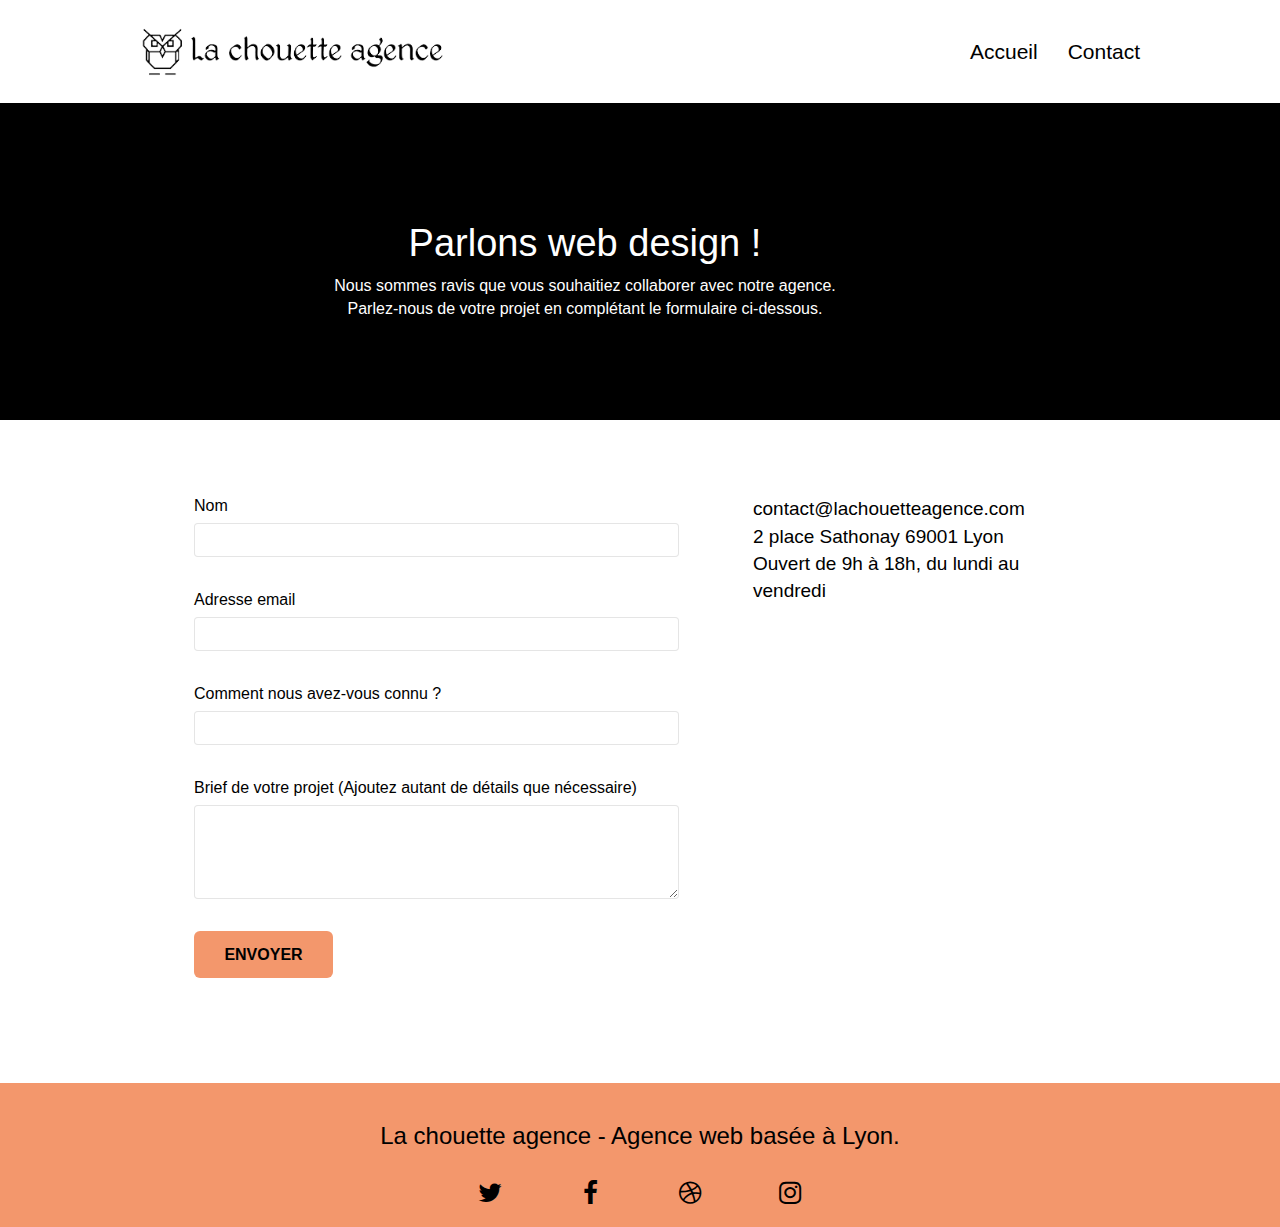
==== la-chouette-agence-contact.html @ 4a29dbff "renommer fichier page2 en la chouette agence contact" ====
<!DOCTYPE html>
<html lang="fr">
<head>
	<meta charset="utf-8">
	<meta name="description" content="La chouette agence est une agence de web design qui aide les entreprise a devenir attractives et visibles sur internet.">
	<meta name="viewport" content="width=device-width, initial-scale=1.0, viewport-fit=cover">
	<link rel="shortcut icon" type="image/png" href="favicon.jpg">

	<link rel="stylesheet" type="text/css" href="./css/bootstrap.min.css">
	<link rel="stylesheet" type="text/css" href="style.css">
	<link rel="stylesheet" type="text/css" href="./css/font-awesome.min.css">
	<link rel="stylesheet" type="text/css" href="./css/et-line.min.css">


	<script src="./js/jquery-2.1.0.min.js"></script>
	<script src="./js/bootstrap.min.js"></script>
	<script src="./js/blocs.min.js"></script>
	<script src="./js/jqBootstrapValidation.js"></script>
	<script src="./js/formHandler.js"></script>
	<title>La Chouette Agence - Contact</title>


	<!-- Analytics -->

	<!-- Analytics END -->

</head>
<body>
<!-- Principal conteneur -->
<div class="page-container">

	<!-- bloc-0 -->
	<header class="bloc bgc-white l-bloc d-initial" id="bloc-0">
		<div class="container bloc-sm">
			<nav class="navbar row">
				<div class="navbar-header">
					<a class="navbar-brand" href="index.html"><img src="img/la-chouette-agence.png" alt="la chouette agence web design à Lyon"/></a>
				</div>
				<div class="collapse navbar-collapse navbar-1 special-dropdown-nav">
					<ul class="nav nav-flex">
						<li>
							<a href="index.html" title="acceuil">Accueil</a>
						</li>
						<li>
							<a href="page2.html" title="contactez-nous">Contact</a>
						</li>
					</ul>
				</div>
			</nav>
		</div>
	</header>
	<!-- bloc-0 END -->

	<!-- bloc-6 -->
	<section class="bloc bg-dots-bg bg-repeat bgc-atomic-tangerine d-bloc bloc-bg-texture texture-paper" id="bloc-6">
		<div class="bloc-lg d-flex">
			<div class="row">
				<div class="col-sm-12">
					<h1 class="text-center hero-bloc-text tc-white">
						Parlons web design !
					</h1>
					<p class="text-center mg-lg tc-white tight-width-whitespace">
						Nous sommes ravis que vous souhaitiez collaborer avec notre agence.<br>
						Parlez-nous de votre projet en complétant le formulaire ci-dessous.
					</p>
				</div>
			</div>
		</div>
	</section>
	<!-- bloc-6 END -->

	<!-- bloc-7 -->
	<div class="bloc bgc-white l-bloc" id="bloc-7">
		<div class="container bloc-lg container-padding">
			<div class="row row-flex">
				<div class="col-sm-6 float">
					<form id="form_1" class="form-horizontal" novalidate success-msg="Your message has been sent." fail-msg="Sorry it seems that our mail server is not responding, Sorry for the inconvenience!">
						<div class="form-group">
							<label for="name">
								Nom
							</label>
							<input id="name" class="form-control" required />
						</div>
						<div class="form-group">
							<label for="email">
								Adresse email
							</label>
							<input id="email" class="form-control" type="email" required />
						</div>
						<div class="form-group">
							<label for="input_504">
								Comment nous avez-vous connu ?
							</label>
							<input class="form-control" type="email" required id="input_504" />
						</div>
						<div class="form-group">
							<label for="message">
								Brief de votre projet (Ajoutez autant de détails que nécessaire)<br>
							</label><textarea id="message" class="form-control" rows="4" cols="50" required></textarea>
						</div>
						<button class="bloc-button btn btn-lg btn-block cta-hero btn-atomic-tangerine" type="submit">
							Envoyer
						</button>
					</form>
				</div>
				<div class="col-sm-6 row-width">
					<p class="row-size">
						contact@lachouetteagence.com<br>2 place Sathonay 69001 Lyon<br>Ouvert de 9h à 18h, du lundi au vendredi
					</p>
				</div>
			</div>
		</div>
	</div>
	<!-- bloc-7 END -->

	<!-- ScrollToTop Button -->
	<a class="bloc-button btn btn-d scrollToTop" onclick="scrollToTarget('1')"><span class="fa fa-chevron-up"></span></a>
	<!-- ScrollToTop Button END-->


	<!-- Footer - bloc-8 -->
	<footer class="bloc bgc-atomic-tangerine d-bloc" id="bloc-8">
		<div class="container bloc-sm">
			<div class="row mb">
				<div class="col-sm-12">
					<h1 class="text-center black fs">
						La chouette agence - Agence web basée à Lyon.<br>
					</h1>
					<div class="row row-no-gutters social fs-3">
						<div class="col-sm-3">
							<div class="text-center">
								<a class="social" title="twitter" href="https://www.twitter.com"><span class="fa fa-twitter icon-md"></span></a>
							</div>
						</div>
						<div class="col-sm-3">
							<div class="text-center">
								<a class="social"  title="facebook" href="https://www.facebook.com"><span class="fa fa-facebook icon-md"></span></a>
							</div>
						</div>
						<div class="col-sm-3">
							<div class="text-center">
								<a class="social" title="dribbble" href="https://www.dribbble.com"><span class="fa fa-dribbble icon-md"></span></a>
							</div>
						</div>
						<div class="col-sm-3">
							<div class="text-center">
								<a class="social" title="instagram" href="https://www.instagram.com"><span class="fa fa-instagram icon-md"></span></a>
							</div>
						</div>
					</div>
				</div>
			</div>
		</div>
	</footer>
	<!-- Footer - bloc-8 END -->

</div>
<!-- Principal conteneur END -->


</body>
</html>
---- style.css ----
body {
    margin: 0;
    padding: 0;
    background: #FFF;
    overflow-x: hidden;
    -webkit-font-smoothing: antialiased;
    -moz-osx-font-smoothing: grayscale;
}
@font-face {
    font-display: swap;
}
a,
button {
    transition: all .3s ease-in-out;
    outline: none!important;
    text-decoration: none;
}

a:hover {
    text-decoration: none;
    cursor: pointer;
}

a:focus{
    color: #23527c;
    border: 1px solid;
}

ul{
    list-style: none;
}

header{
    display: flex;
    justify-content: space-around;
}

#page-loading-blocs-notifaction {
    position: fixed;
    top: 0;
    bottom: 0;
    width: 100%;
    z-index: 100000;
    background: #FFFFFF;
}

.bloc {
    width: 100%;
    clear: both;
    background: 50% 50% no-repeat;
    padding: 0 50px;
    -webkit-background-size: cover;
    -moz-background-size: cover;
    -o-background-size: cover;
    background-size: cover;
    position: relative;
}

.bloc .container {
    padding-left: 0;
    padding-right: 0;
}

.bloc-lg {
    padding: 100px 50px;
}

.bloc-md {
    padding: 50px;
}

.bloc-sm {
    padding: 20px 50px;
}

.bg-center,
.bg-l-edge,
.bg-r-edge,
.bg-t-edge,
.bg-b-edge,
.bg-tl-edge,
.bg-bl-edge,
.bg-tr-edge,
.bg-br-edge,
.bg-repeat {
    -webkit-background-size: auto!important;
    -moz-background-size: auto!important;
    -o-background-size: auto!important;
    background-size: auto!important;
}

.bg-repeat {
    background: repeat;
}

.bg-t-edge {
    background: top no-repeat;
}

.bloc-bg-texture::before {
    content: "";
    background-size: 2px 2px;
    position: absolute;
    top: 0;
    bottom: 0;
    left: 0;
    right: 0;
}

.texture-paper::before {
    background: url("img/texture-paper.png");
    background-size: 280px 280px;
}

.b-parallax {
    background-attachment: fixed;
}

.d-bloc {
    color: rgb(255, 255, 255);
}

.d-bloc button:hover {
    color: rgba(255, 255, 255, .9);
}

.d-bloc .icon-round,
.d-bloc .icon-square,
.d-bloc .icon-rounded,
.d-bloc .icon-semi-rounded-a,
.d-bloc .icon-semi-rounded-b {
    border-color: rgba(255, 255, 255, .9);
}

.d-bloc .divider-h span {
    border-color: rgba(255, 255, 255, .2);
}

.d-bloc .a-btn,
.d-bloc .navbar a,
.d-bloc .navbar-brand,
.d-bloc a .icon-sm,
.d-bloc a .icon-md,
.d-bloc a .icon-lg,
.d-bloc a .icon-xl,
.d-bloc h1 a,
.d-bloc h2 a,
.d-bloc h3 a,
.d-bloc h4 a,
.d-bloc h5 a,
.d-bloc h6 a,
.d-bloc p a {
    color: #000;
}

.d-bloc .a-btn:hover,
.d-bloc .navbar a:hover,
.d-bloc .navbar-brand:hover,
.d-bloc a:hover .icon-sm,
.d-bloc a:hover .icon-md,
.d-bloc a:hover .icon-lg,
.d-bloc a:hover .icon-xl,
.d-bloc h1 a:hover,
.d-bloc h2 a:hover,
.d-bloc h3 a:hover,
.d-bloc h4 a:hover,
.d-bloc h5 a:hover,
.d-bloc h6 a:hover,
.d-bloc p a:hover {
    color: rgba(255, 255, 255, 1);
}

.d-bloc .navbar-toggle .icon-bar {
    background: rgba(255, 255, 255, 1);
}

.d-bloc .btn-wire,
.d-bloc .btn-wire:hover {
    color: rgba(255, 255, 255, 1);
    border-color: rgba(255, 255, 255, 1);
}

.d-bloc .panel {
    color: rgba(0, 0, 0, .5);
}

.d-bloc .panel button:hover {
    color: rgba(0, 0, 0, .7);
}

.d-bloc .panel icon {
    border-color: rgba(0, 0, 0, .7);
}

.d-bloc .panel .divider-h span {
    border-color: rgba(0, 0, 0, .1);
}

.d-bloc .panel .a-btn {
    color: rgba(0, 0, 0, .6);
}

.d-bloc .panel .a-btn:hover {
    color: rgba(0, 0, 0, 1);
}

.d-bloc .panel .btn-wire,
.d-bloc .panel .btn-wire:hover {
    color: rgba(0, 0, 0, .7);
    border-color: rgba(0, 0, 0, .3);
}

.d-bloc .panel,
.l-bloc {
    color: rgba(0, 0, 0, .73);
}

.d-bloc .panel button:hover,
.l-bloc button:hover {
    color: rgba(0, 0, 0, .7);
}

.l-bloc .icon-round,
.l-bloc .icon-square,
.l-bloc .icon-rounded,
.l-bloc .icon-semi-rounded-a,
.l-bloc .icon-semi-rounded-b {
    border-color: rgba(0, 0, 0, .7);
}

.d-bloc .panel .divider-h span,
.l-bloc .divider-h span {
    border-color: rgba(0, 0, 0, .1);
}

.d-bloc .panel .a-btn,
.l-bloc .a-btn,
.l-bloc .navbar a,
.l-bloc .navbar-brand,
.l-bloc a .icon-sm,
.l-bloc a .icon-md,
.l-bloc a .icon-lg,
.l-bloc a .icon-xl,
.l-bloc h1 a,
.l-bloc h2 a,
.l-bloc h3 a,
.l-bloc h4 a,
.l-bloc h5 a,
.l-bloc h6 a,
.l-bloc p a {
    color: #000;
}

.d-bloc .panel .a-btn:hover,
.l-bloc .a-btn:hover,
.l-bloc .navbar a:hover,
.l-bloc .navbar-brand:hover,
.l-bloc a:hover .icon-sm,
.l-bloc a:hover .icon-md,
.l-bloc a:hover .icon-lg,
.l-bloc a:hover .icon-xl,
.l-bloc h1 a:hover,
.l-bloc h2 a:hover,
.l-bloc h3 a:hover,
.l-bloc h4 a:hover,
.l-bloc h5 a:hover,
.l-bloc h6 a:hover,
.l-bloc p a:hover {
    color: rgba(0, 0, 0, 1);
}

.l-bloc .navbar-toggle .icon-bar {
    color: rgba(0, 0, 0, .6);
}

.d-bloc .panel .btn-wire,
.d-bloc .panel .btn-wire:hover,
.l-bloc .btn-wire,
.l-bloc .btn-wire:hover {
    color: rgba(0, 0, 0, .7);
    border-color: rgba(0, 0, 0, .3);
}

.voffset {
    margin-top: 30px;
}

.voffset-lg {
    margin-top: 80px;
}

.row-no-gutters {
    margin-right: 0;
    margin-left: 0;
}

.row.row-no-gutters > [class^="col-"],
.row.row-no-gutters > [class*=" col-"] {
    padding-right: 0;
    padding-left: 0;
}

#bloc-1-hero h1 {
    font-size: 32px;
}

.navbar {
    margin-bottom: 0;
    z-index: 1;
}

.navbar-brand {
    height: auto;
    padding: 3px 15px;
    font-size: 25px;
    font-weight: normal;
    font-weight: 600;
    line-height: 44px;
}

.navbar-brand img {
    max-height: 200px;
    margin: 0 5px 0 0;
    display: inline;
    width: 303px;
    height: 55px;
    object-fit: cover;
}

.navbar-brand img[src$=svg] {
    min-width: 100px;
}

.nav-center .navbar-brand img {
    margin: 0;
}

.navbar .nav {
    padding-top: 2px;
    margin-right: -16px;
    float: right;
    z-index: 1;
}

.nav > li {
    float: left;
    margin-top: 4px;
    font-size: 16px;
}

.navbar-nav .open .dropdown-menu > li > a {
    text-align: inherit;
}

.nav > li a:hover,
.nav > li a:focus {
    background: transparent;
}

.nav-flex{
    display: flex;
    width: 200px;
    justify-content: space-between;
}

.nav-flex a{
    padding: 15px 15px;
    font-size: 21px;
}

.nav-flex a:focus{
    color: #5cb85c;
}

.nav-content{
    display: flex;
    justify-content: space-between;
}
.navbar-toggle {
    margin: 10px 10px 0 0;
    border: 0;
}

.navbar-toggle:hover {
    background: transparent!important;
}

.navbar-toggle .icon-bar {
    background-color: rgba(0, 0, 0, .5);
    width: 26px;
}

.nav-invert .navbar .nav {
    float: left;
}

.nav-invert .navbar-header,
.nav-invert .navbar-brand {
    float: right;
    position: relative;
    z-index: 2;
}

footer{
    display: flex;
    justify-content: center;
}


@media (min-width: 768px) {
    .site-navigation {
        position: absolute;
        top: 50%;
        right: 20px;
        transform: translate(0, -50%);
        -webkit-transform: translateY(-50%);
    }
    .nav > li .dropdown-menu a,
    .nav > li .dropdown-menu a:hover {
        color: #484848;
    }
    .nav-invert .site-navigation {
        left: 0;
        right: 0;
    }
    .nav-center {
        text-align: center;
    }
    .nav-center .navbar-header {
        width: 100%;
    }
    .nav-center .navbar-header,
    .nav-center .navbar-brand,
    .nav-center .nav > li {
        float: none;
        display: inline-block;
    }
    .nav-center .site-navigation {
        position: relative;
        width: 100%;
        right: 0;
        margin-right: 0;
        margin-top: 20px;
    }
    .nav-center.mini-nav .navbar-toggle {
        float: none;
        margin: 10px auto 0;
    }
}

.nav > li > .dropdown a {
    background: none!important;
    display: block;
    padding: 14px 15px;
}

nav .caret {
    margin: 0 5px;
}

.dropdown-menu .dropdown-menu {
    top: -8px;
    left: 100%;
}

.dropdown-menu .dropmenu-flow-right {
    top: 100%;
    left: 0;
    margin-left: -1px;
    border-top-left-radius: 0;
    border-top-right-radius: 0;
}

.dropdown-menu .dropdown span {
    border: 4px solid transparent;
    border-left-color: black;
    margin: 6px -5px 0 0!important;
    float: right;
}

.mg-md {
    margin-top: 10px;
    margin-bottom: 20px;
}

.mg-lg {
    margin-top: 10px;
    margin-bottom: 40px;
}

.btn {
    margin: 0 5px 5px 0;
}

.btn.pull-right {
    margin: 0 0 5px 5px;
}

.btn-d,
.btn-d:hover,
.btn-d:focus {
    color: #FFF;
    background: rgba(0, 0, 0, .3);
}

button {
    outline: none!important;
}

.btn-rd {
    border-radius: 40px;
}

.btn-clean {
    border: 1px solid rgba(0, 0, 0, .08);
    border-bottom-color: rgba(0, 0, 0, .1);
    text-shadow: 0 1px 0 rgba(0, 0, 1, .1);
    box-shadow: 0 1px 3px rgba(0, 0, 1, .25), inset 0 1px 0 0 rgba(255, 255, 255, .15);
}

.icon-md {
    font-size: 26px!important;
}

.icon-lg {
    font-size: 60px!important;
}

.sm-shadow {
    text-shadow: 0 1px 2px rgba(0, 0, 0, .3);
}

.panel-sq,
.panel-sq .panel-heading,
.panel-sq .panel-footer {
    border-radius: 0;
}

.panel-rd {
    border-radius: 30px;
}

.panel-rd .panel-heading {
    border-radius: 29px 29px 0 0;
}

.panel-rd .panel-footer {
    border-radius: 0 0 29px 29px;
}

.form-control {
    border-color: rgba(0, 0, 0, .1);
    box-shadow: none;
}

.scrollToTop {
    width: 40px;
    height: 40px;
    position: fixed;
    bottom: 20px;
    right: 20px;
    opacity: 0;
    z-index: 500;
    transition: all .3s ease-in-out;
}

.scrollToTop span {
    margin-top: 6px;
}

.showScrollTop {
    font-size: 14px;
    opacity: 1;
}

a[data-lightbox] {
    position: relative;
    display: block;
    text-align: center;
}

a[data-lightbox]:hover::before {
    content: "+";
    font-family: "HelveticaNeue-Light", "Helvetica Neue Light", "Helvetica Neue", Helvetica, Arial;
    font-size: 32px;
    width: 50px;
    height: 50px;
    margin-left: -25px;
    border-radius: 50%;
    background: rgba(0, 0, 0, .6);
    color: #FFF;
    font-weight: 100;
    z-index: 1;
    position: absolute;
    top: 50%;
    transform: translateY(-50%);
    -webkit-transform: translateY(-50%);
}

a[data-lightbox]:hover img {
    opacity: 0.6;
    -webkit-animation-fill-mode: none;
    animation-fill-mode: none;
}

#lightbox-modal {
    display: flex;
    align-items: center;
}

#lightbox-modal .modal-dialog {
    width: 90%;
    max-width: 900px;
    margin: 0 auto 0;
}

#lightbox-modal .modal-dialog img {
    max-height: 90vh;
    margin: 0 auto;
}

.lightbox-caption {
    padding: 20px;
    color: #FFF;
    background: rgba(0, 0, 0, .5);
    position: absolute;
    left: 15px;
    right: 15px;
    bottom: 5px;
}

.close-lightbox {
    color: #FFF;
    font-size: 30px;
    position: absolute;
    top: 20px;
    right: 20px;
    z-index: 20;
    background: rgba(0, 0, 0, .5);
    border: none;
    line-height: 30px;
    padding: 0 9px 5px;
    opacity: 0.3;
}

.close-lightbox:hover,
.next-lightbox:hover,
.prev-lightbox:hover {
    opacity: 1.0;
    color: #FFF;
}

.next-lightbox,
.prev-lightbox {
    font-size: 20px;
    color: rgba(255, 255, 255, .9);
    background: rgba(0, 0, 0, .5);
    transition: all .2s ease-in-out;
    position: absolute;
    top: 45%;
    z-index: 1;
    opacity: 0.4;
}

.next-lightbox {
    padding: 6px 8px 1px 13px;
    right: 25px;
}

.prev-lightbox {
    padding: 6px 13px 1px 10px;
    left: 25px;
}

.snapshot-lb .modal-body {
    padding-bottom: 45px;
}

.snapshot-lb .lightbox-caption {
    padding: 0;
    color: rgba(0, 0, 0, .5);
    background: none;
}

h1,
h2,
h3,
h4,
h5,
h6,
p,
label,
.btn,
a {
    font-family: "helvetica";
    font-weight: 400;
    color: #000;
}

.container {
    max-width: 1000px;
}

.hero-bloc-text {
    font-size: 38px;
}

.hero-bloc-text-sub {
    font-size: 36px;
}

.statement-bloc-text {
    line-height: 26px;
    font-style: italic;
    font-size: 20px;
    text-align: center;
    font-weight: lighter;
    max-width: 520px;
    margin: auto auto auto auto;
}

p {
    font-size: 16px;
}

.tight-width-whitespace {
    max-width: 600px;
    margin: auto auto auto auto;
}

.h1 {
    font-size: 20px;
    font-family: "Open Sans";
}

.cta-hero {
    margin-top: 22px;
    color: #FFFFFF!important;
    text-transform: uppercase;
    padding: 12px 28px 12px 28px;
    font-size: 16px;
    font-weight: 700;
}

.mb{
 margin-bottom: 0 !important;
}

.bold{
    font-weight: bold;
}
.social {
    max-width: 400px;
    margin: auto auto auto auto;
}

h2 {
    font-size: 22px;
    line-height: 1.4em;
}

h3 {
    font-size: 15px;
    text-transform: uppercase;
    font-weight: 700;
    color: #333333!important;
}

.med-width-whitespace {
    max-width: 800px;
    margin: auto auto auto auto;
    box-shadow: 0 0 0 #000000;
}

h1 {
    color: #000000 !important;
}
.fs{
    font-size: 24px;
    margin-bottom: 30px;
}

h4 {
    color: #333333!important;
}

.icons {
    margin-bottom: 14px;
    margin-top: 24px;
}

.paddtop{
    padding-top: 50px;
}

.d-flex{
    display: flex;
    justify-content: center;
    width: 1070px;
}

.d-initial{
    display: inherit;
}

.marg{
    margin:0;
}

.white {
    color: #FFFFFF;
}

.portfolio-thumb {
    margin-bottom: 24px;
    width: 270px;
    height: 163px;
    object-fit: cover;
}

.portfolio-row {
    margin-bottom: 44px;
    margin-top: 50px;
}

.avatar {
    box-shadow: 0 4px 9px rgba(0, 0, 0, 0.3);
}

.black-background {
    background-color: #AD9E71;
    padding: 40px 40px 40px 40px;
}

.bold-link {
    font-weight: 900;
}

.bgc-white {
    background-color: #FFFFFF;
}

.tc-black{
    color:#000 !important;
    font-size: 40px;
}

.bgc-atomic-tangerine {
    background-color: #F3976C;
}

.tc-white{
    color: #FFF !important;
}

.black{
    color: #000;
}

.form-group{
    margin-bottom: 22px;
    margin-right: 0 !important;
    margin-left: 0 !important;
}

.row-flex{
    display: flex;
    justify-content: space-between;
}

.container-padding{
    padding-top: 75px;
}

.float{
    float: left;
}

.row-size{
    font-size: 19px;
}

.ms{
    margin-left: 22px;
}

.row-width{
    width: 353px;
    padding: 0 5px;
}

.btn-lg{
    background: #F3976C !important;
    color: #000 !important;
    font-size: 16px !important;
    width: 139px;
}

.btn-atomic-tangerine:hover {
    background: #c27956!important;
    color: #000 !important;
}

.ltc-white {
    color: #000 !important;
}

.ltc-white:hover {
    color: #cccccc!important;
}

.ltc-atomic-tangerine {
    color: #F3976C!important;
}

.ltc-atomic-tangerine:hover {
    color: #c27956!important;
}

.icon-dark-slate-blue {
    color: #364577!important;
    border-color: #364577!important;
}

.bg-dots-bg {
    background-image: url("img/dots-bg.png");
    background-color: #000;
}

.bg-lines-h2-bg {
    background-image: url("img/lines-h2-bg.png");
}

.bg-banniere {
    background-image: url("img/la-chouette-agence-banniere.jpg");
    background-color: #000;
}

.bg-presentation {
    background-image: url("img/image-de-presentation.jpg");
}
footer li{
    list-style: none;
}
@media (max-width: 1024px) {
    .bloc {
        padding-left: 20px;
        padding-right: 20px;
    }
    .bloc.full-width-bloc,
    .bloc-tile-2.full-width-bloc .container,
    .bloc-tile-3.full-width-bloc .container,
    .bloc-tile-4.full-width-bloc .container {
        padding-left: 0;
        padding-right: 0;
    }
}

@media (max-width: 992px) and (min-width: 768px) {
    .navbar .nav {
        max-width: 80%
    }
    .nav-center.navbar .nav {
        max-width: 100%
    }
}

@media only screen and (min-device-width: 768px) and (max-device-width: 1024px) and (orientation: landscape) {
    .b-parallax {
        background-attachment: scroll;
    }
}

@media only screen and (min-device-width: 1024px) and (max-device-width: 1366px) and (-webkit-min-device-pixel-ratio: 1.5) {
    .b-parallax {
        background-attachment: scroll;
    }
}

@media (max-width: 991px) {
    .container {
        width: 100%;
    }
    .b-parallax {
        background-attachment: scroll;
    }
    .page-container,
    #hero-bloc {
        overflow-x: hidden;
        position: relative;
    }
    .bloc {
        padding-left: constant(safe-area-inset-left);
        padding-right: constant(safe-area-inset-right);
    }
    .bloc-group,
    .bloc-group .bloc {
        display: block;
        width: 100%;
    }
    .bloc-fill-screen .fill-bloc-top-edge,
    .bloc-fill-screen .fill-bloc-bottom-edge {
        padding: 0 constant(safe-area-inset-right) 0 constant(safe-area-inset-left);
    }
}

@media (max-width: 767px) {
    .page-container {
        overflow-x: hidden;
        position: relative;
    }
    h1,
    h2,
    h3,
    h4,
    h5,
    h6,
    p,
    #disqus_thread {
        padding-left: 10px!important;
        padding-right: 10px!important;
    }
    .b-parallax {
        background-attachment: scroll;
    }
    .navbar .nav {
        padding-top: 0;
        border-top: 1px solid rgba(0, 0, 0, .2);
        float: none!important;
    }
    .navbar.row {
        margin-left: 0;
        margin-right: 0;
    }
    .site-navigation {
        position: inherit;
        transform: none;
        -webkit-transform: none;
        -ms-transform: none;
    }
    .nav > li {
        margin-top: 0;
        border-bottom: 1px solid rgba(0, 0, 0, .1);
        background: rgba(0, 0, 0, .05);
        text-align: left;
        padding-left: 15px;
        width: 100%;
    }
    .nav > li:hover {
        background: rgba(0, 0, 0, .08);
    }
    .dropdown .dropdown a .caret {
        float: none;
        margin: 5px 0 0 10px!important;
        border: 4px solid transparent;
        border-top-color: black;
    }
    #hero-bloc .navbar .nav {
        background: rgba(0, 0, 0, .8);
    }
    #hero-bloc .navbar .nav a {
        color: rgba(255, 255, 255, .6);
    }
    .hero {
        padding: 50px 0;
    }
    .hero-nav {
        left: -1px;
        right: -1px;
    }
    .navbar-collapse {
        padding: 0;
        overflow-x: hidden;
        -webkit-box-shadow: none;
        box-shadow: none;
    }
    .navbar-brand img {
        max-height: 40px;
        width: auto;
    }
    .nav-invert .navbar-header {
        float: none;
        width: 100%;
    }
    .nav-invert .navbar-toggle {
        float: left;
        margin-left: 10px;
    }
    .bloc {
        padding-left: 0;
        padding-right: 0;
    }
    .bloc-xxl,
    .bloc-xl,
    .bloc-lg {
        padding: 40px 0;
    }
    .bloc-sm,
    .bloc-md {
        padding-left: 0;
        padding-right: 0;
    }
    .bloc-tile-2 .container,
    .bloc-tile-3 .container,
    .bloc-tile-4 .container,
    .bloc-fill-screen .fill-bloc-top-edge,
    .bloc-fill-screen .fill-bloc-bottom-edge {
        padding-left: 0;
        padding-right: 0;
    }
    .a-block {
        padding: 0 10px;
    }
    .btn-dwn {
        display: none;
    }
    .voffset {
        margin-top: 5px;
    }
    .voffset-md {
        margin-top: 20px;
    }
    .voffset-lg {
        margin-top: 30px;
        display: flex;
        flex-direction: column;
    }
    form {
        padding: 5px;
    }
    .close-lightbox {
        display: inline-block;
    }
    .blocsapp-device-iphone5 {
        background-size: 216px 425px;
        padding-top: 60px;
        width: 216px;
        height: 425px;
    }
    .blocsapp-device-iphone5 img {
        width: 180px;
        height: 320px;
    }
    .justify-content-around{
        flex-direction: column !important;
    }
}

@media (max-width: 400px) {
    .bloc {
        padding-left: 0;
        padding-right: 0;
    }
}

@media (max-width: 767px) {
    .bloc-mob-center-text {
        text-align: center;
    }
    .row-content{
        padding-bottom: 50px;
    }
    .portfolio-thumb{
        width: 100%;
        height: 180px;
    }
    .social{
        display: flex;
        justify-content: space-between;
    }
    .row-flex{
        flex-direction: column;
        margin: 0;
    }

    .float{
        margin-bottom: 40px;
        margin-right: 18px;
    }

    .d-flex{
        width: 425px;
        padding: 40px 14px;
    }
    .row-bottom{
        margin-bottom: 28px;
    }
}

@media screen and (min-width:576px){
    .voffset-lg {
        display: flex;
        justify-content: center;
        flex-direction: row;
    }
}
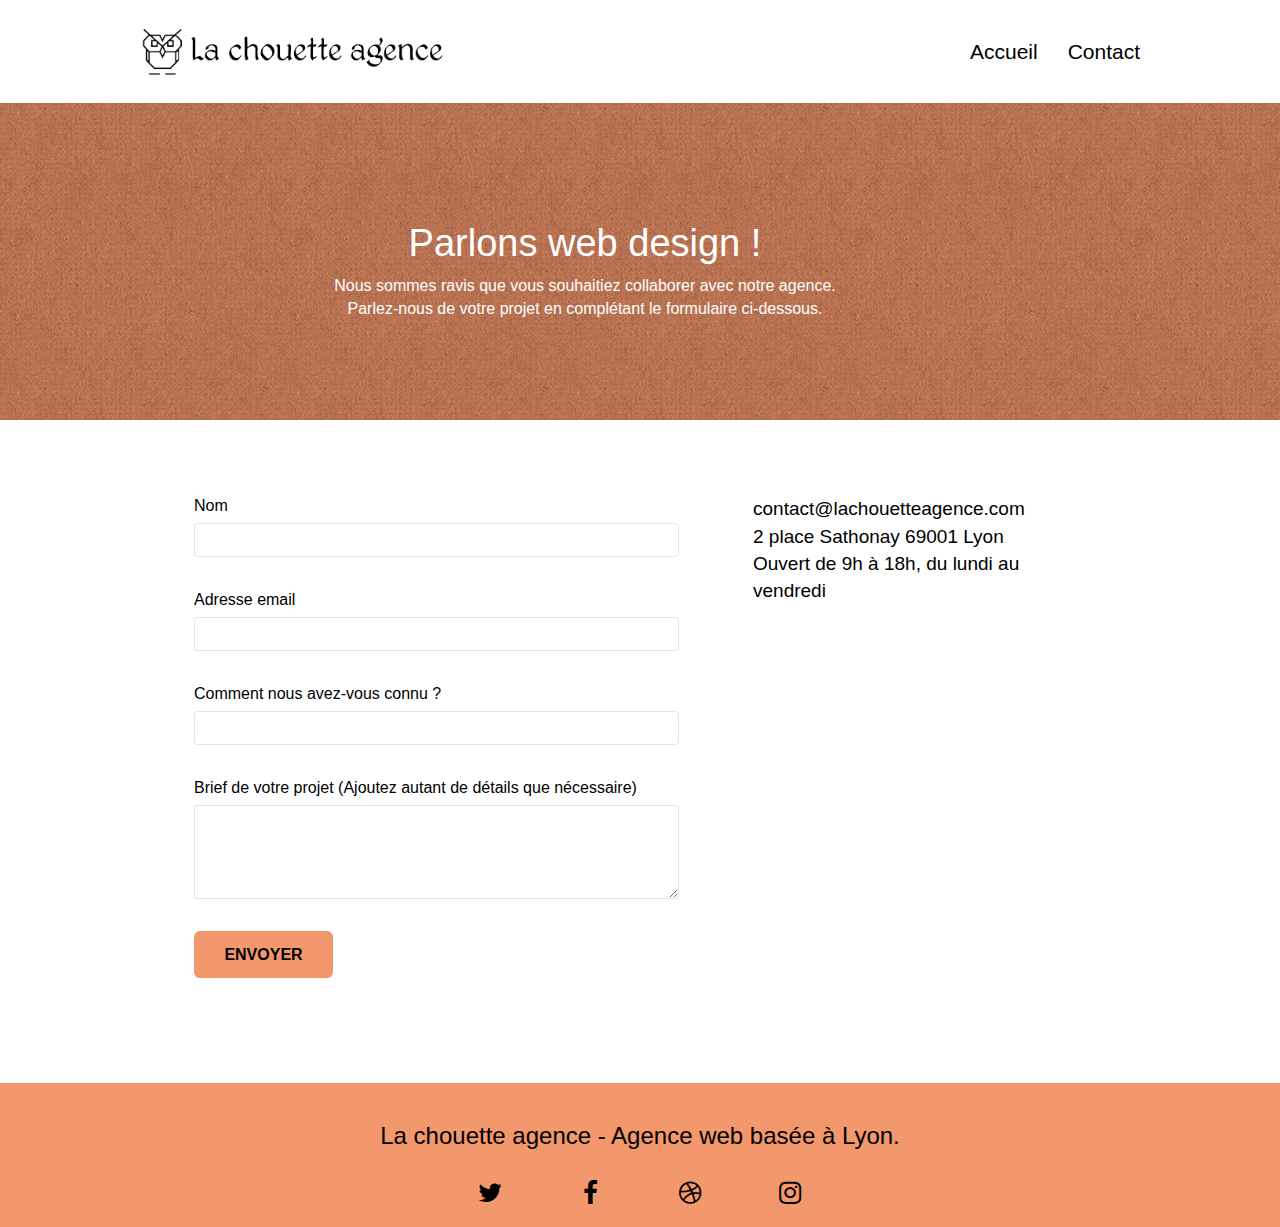
==== commit 6a91a9ef: "modification css et html" ====
--- a/la-chouette-agence-contact.html
+++ b/la-chouette-agence-contact.html
@@ -42,7 +42,7 @@
 							<a href="index.html" title="acceuil">Accueil</a>
 						</li>
 						<li>
-							<a href="page2.html" title="contactez-nous">Contact</a>
+							<a href="la-chouette-agence-contact.html" title="contactez-nous">Contact</a>
 						</li>
 					</ul>
 				</div>
@@ -55,7 +55,7 @@
 	<section class="bloc bg-dots-bg bg-repeat bgc-atomic-tangerine d-bloc bloc-bg-texture texture-paper" id="bloc-6">
 		<div class="bloc-lg d-flex">
 			<div class="row">
-				<div class="col-sm-12">
+				<div class="col-sm-12 row-margin">
 					<h1 class="text-center hero-bloc-text tc-white">
 						Parlons web design !
 					</h1>
@@ -105,7 +105,7 @@
 				</div>
 				<div class="col-sm-6 row-width">
 					<p class="row-size">
-						contact@lachouetteagence.com<br>2 place Sathonay 69001 Lyon<br>Ouvert de 9h à 18h, du lundi au vendredi
+						contact@lachouetteagence.com<br class="row-space">2 place Sathonay 69001 Lyon<br class="row-space">Ouvert de 9h à 18h, du lundi au vendredi
 					</p>
 				</div>
 			</div>
--- a/style.css
+++ b/style.css
@@ -617,6 +617,10 @@
 #lightbox-modal .modal-dialog img {
     max-height: 90vh;
     margin: 0 auto;
+    margin-bottom: 19px;
+    width: 400px;
+    height: 300px;
+    object-fit: cover;
 }
 
 .lightbox-caption {
@@ -680,7 +684,10 @@
     padding: 0;
     color: rgba(0, 0, 0, .5);
     background: none;
-}
+    display: flex;
+    justify-content: center;
+}
+
 
 h1,
 h2,
@@ -868,6 +875,10 @@
     justify-content: space-between;
 }
 
+.row-space{
+    margin-bottom: 5px;
+}
+
 .container-padding{
     padding-top: 75px;
 }
@@ -901,6 +912,11 @@
     color: #000 !important;
 }
 
+.section_center{
+    display: flex;
+    justify-content: center;
+}
+
 .ltc-white {
     color: #000 !important;
 }
@@ -924,7 +940,6 @@
 
 .bg-dots-bg {
     background-image: url("img/dots-bg.png");
-    background-color: #000;
 }
 
 .bg-lines-h2-bg {
@@ -933,6 +948,9 @@
 
 .bg-banniere {
     background-image: url("img/la-chouette-agence-banniere.jpg");
+}
+
+.section-back{
     background-color: #000;
 }
 
@@ -1185,6 +1203,13 @@
     .row-bottom{
         margin-bottom: 28px;
     }
+    #lightbox-modal .modal-dialog img{
+        height: 200px;
+    }
+    .row-margin{
+        margin-right: 89px;
+        padding-left: 0;
+    }
 }
 
 @media screen and (min-width:576px){
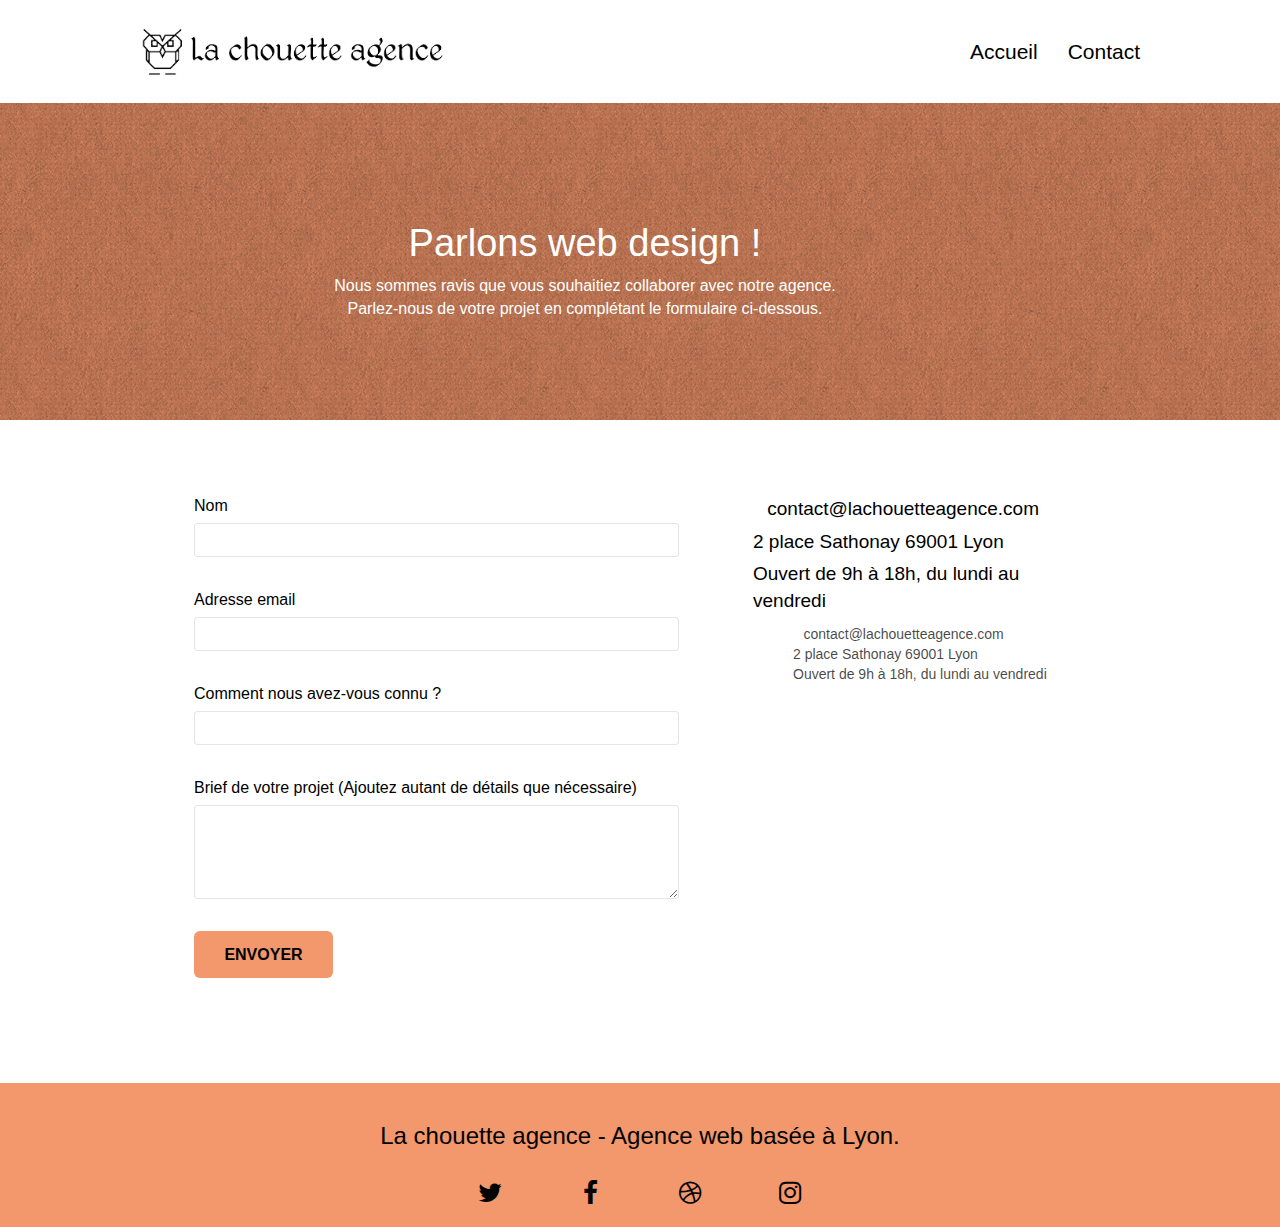
==== commit 27be07cb: "ajout icon contact" ====
--- a/la-chouette-agence-contact.html
+++ b/la-chouette-agence-contact.html
@@ -104,9 +104,16 @@
 					</form>
 				</div>
 				<div class="col-sm-6 row-width">
-					<p class="row-size">
-						contact@lachouetteagence.com<br class="row-space">2 place Sathonay 69001 Lyon<br class="row-space">Ouvert de 9h à 18h, du lundi au vendredi
+					<p class="row-size row-space">
+						<i class="fas fa-envelope"></i>contact@lachouetteagence.com
 					</p>
+					<p class="row-size row-space"><i class="fas fa-map-marker-alt"></i>2 place Sathonay 69001 Lyon</p>
+					<p class="row-size"><i class="fas fa-clock"></i>Ouvert de 9h à 18h, du lundi au vendredi</p>
+					<ul>
+						<li><i class="fas fa-envelope"></i>contact@lachouetteagence.com</li>
+						<li><i class="fas fa-map-marker-alt"></i>2 place Sathonay 69001 Lyon</li>
+						<li><i class="fas fa-clock"></i>Ouvert de 9h à 18h, du lundi au vendredi</li>
+					</ul>
 				</div>
 			</div>
 		</div>
--- a/style.css
+++ b/style.css
@@ -1188,17 +1188,18 @@
     }
     .row-flex{
         flex-direction: column;
-        margin: 0;
+        margin: 0 auto;
+        width: 320px;
     }
 
     .float{
         margin-bottom: 40px;
-        margin-right: 18px;
     }
 
     .d-flex{
-        width: 425px;
+        width: 320px;
         padding: 40px 14px;
+        margin: 0 auto;
     }
     .row-bottom{
         margin-bottom: 28px;
@@ -1207,7 +1208,6 @@
         height: 200px;
     }
     .row-margin{
-        margin-right: 89px;
         padding-left: 0;
     }
 }
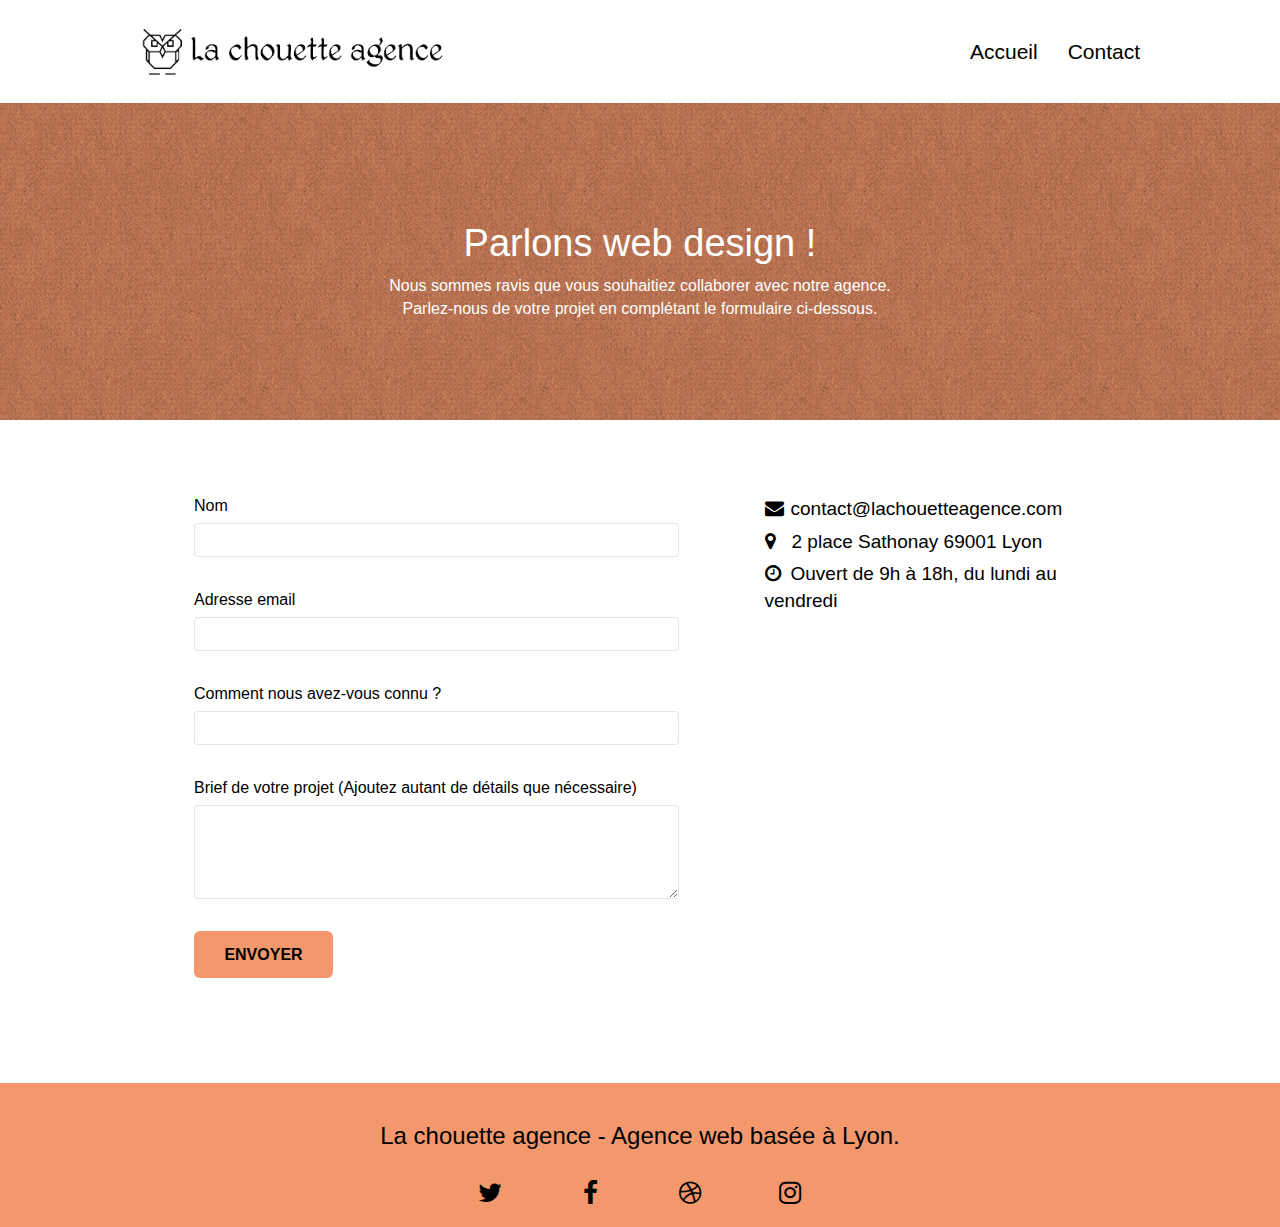
==== commit 210e8b70: "ajout icon contact" ====
--- a/la-chouette-agence-contact.html
+++ b/la-chouette-agence-contact.html
@@ -104,15 +104,10 @@
 					</form>
 				</div>
 				<div class="col-sm-6 row-width">
-					<p class="row-size row-space">
-						<i class="fas fa-envelope"></i>contact@lachouetteagence.com
-					</p>
-					<p class="row-size row-space"><i class="fas fa-map-marker-alt"></i>2 place Sathonay 69001 Lyon</p>
-					<p class="row-size"><i class="fas fa-clock"></i>Ouvert de 9h à 18h, du lundi au vendredi</p>
-					<ul>
-						<li><i class="fas fa-envelope"></i>contact@lachouetteagence.com</li>
-						<li><i class="fas fa-map-marker-alt"></i>2 place Sathonay 69001 Lyon</li>
-						<li><i class="fas fa-clock"></i>Ouvert de 9h à 18h, du lundi au vendredi</li>
+					<ul class="col_content">
+						<li class="row-size row-space"><i class="fa fa-envelope fa-marge" aria-hidden="true"></i>contact@lachouetteagence.com</li>
+						<li class="row-size row-space"><i class="fa fa-map-marker fa-marge2" aria-hidden="true"></i>2 place Sathonay 69001 Lyon</li>
+						<li class="row-size row-space"><i class="fa fa-clock-o fa-marge3" aria-hidden="true"></i>Ouvert de 9h à 18h, du lundi au vendredi</li>
 					</ul>
 				</div>
 			</div>
--- a/style.css
+++ b/style.css
@@ -804,6 +804,26 @@
     display: flex;
     justify-content: center;
     width: 1070px;
+    margin: 0 auto;
+}
+
+.col_content{
+    padding-left: 0;
+    width: 320px;
+    margin: 0 auto;
+    color: #000;
+}
+
+.fa-marge{
+    margin-right: 7px;
+}
+
+.fa-marge2{
+    margin-right: 16px;
+}
+
+.fa-marge3{
+    margin-right: 10px;
 }
 
 .d-initial{
